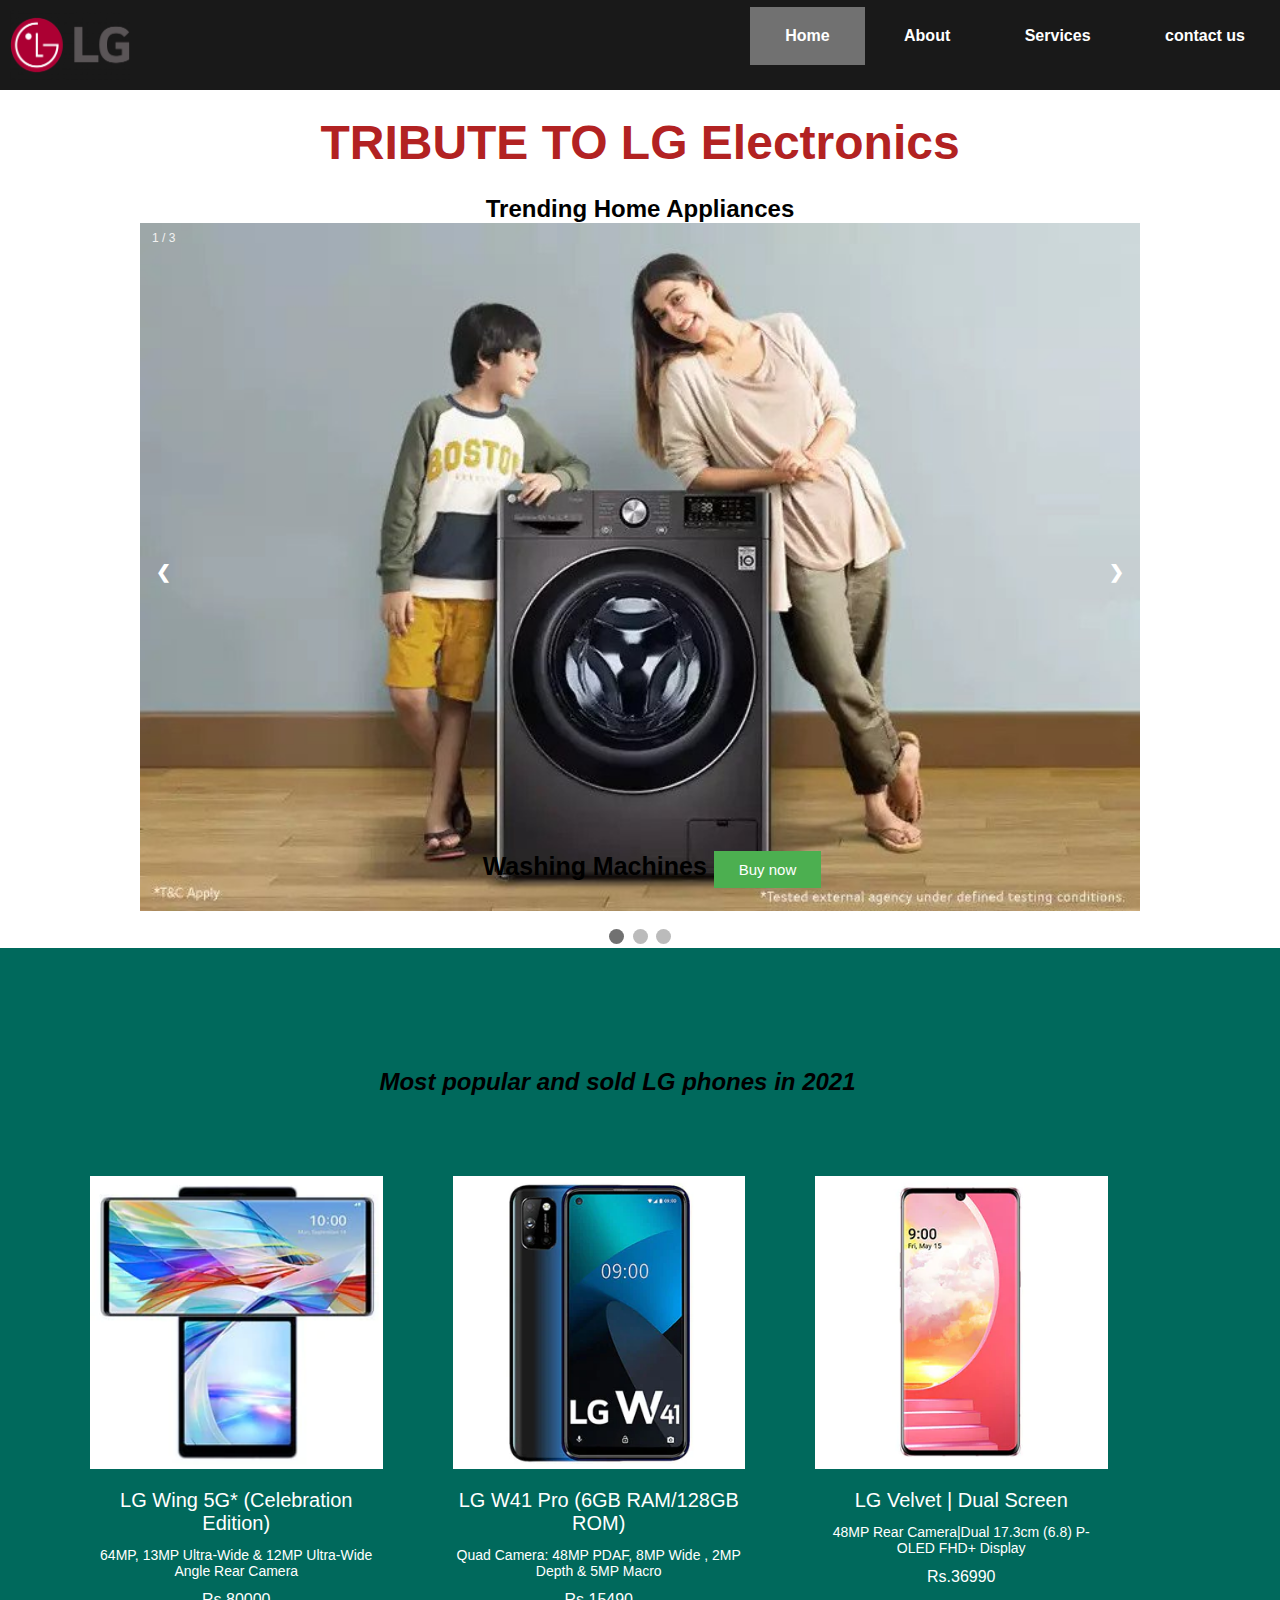
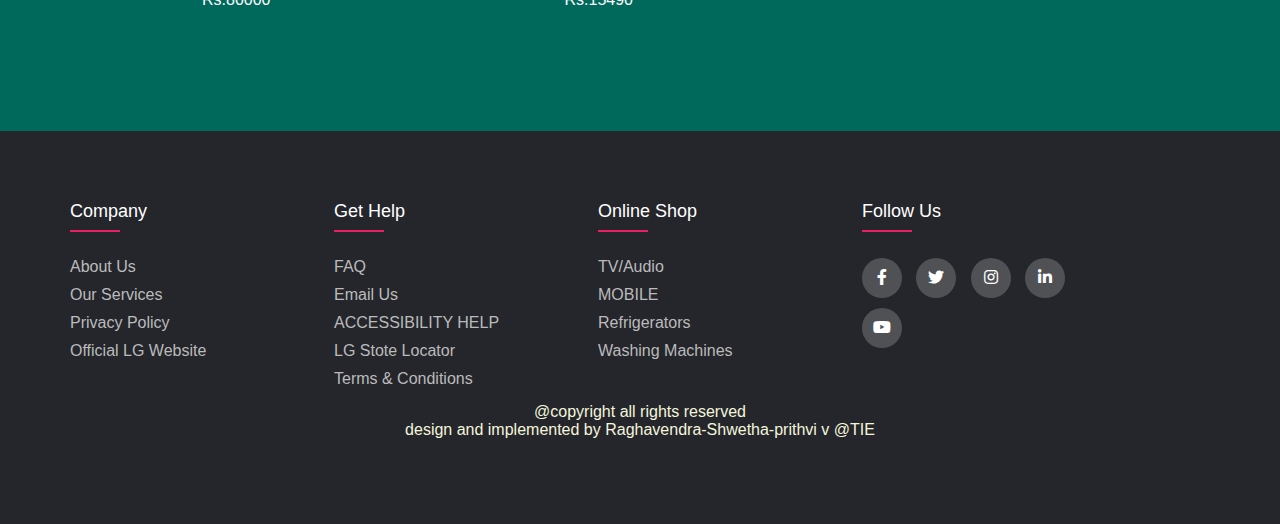
==== index.html @ 373dbb51 "First commit" ====
<!DOCTYPE html>
<html>
<head>
	<meta charset="UTF-8">
    <meta http-equiv="X-UA-Compatible" content="IE=edge">
    <meta name="viewport" content="width=device-width, initial-scale=1.0">
	<title>LG Electronics</title>
	<link rel="icon" href="images/titlelogo.png" type="image/x-icon">
	<link rel="stylesheet" type="text/css" href="css/lg.css">
	
	<script src="js/lg.js"></script>
	<link rel="stylesheet" type="text/css" href="https://cdnjs.cloudflare.com/ajax/libs/font-awesome/5.15.1/css/all.min.css">
	
	
</head>
<body>
	<nav>
		<div class="logo">
			<a href="https://www.lg.com/in"><img src="images/lglogo.png" alt="lg logo" width="120" height="70"></a>
		</div>
		<ul>
			<li class="active"><a href="index.html">Home</a></li>
			<li><a href="about.html">About</a></li>
			<li><a href="https://www.lg.com/in/service-india-app">Services</a></li>
			<li><a href="https://www.lg.com/in/whatsapp-opt-in">contact us</a></li>
		</ul>
	</nav>
	<div class="headline">
		<h1> TRIBUTE TO   LG Electronics</h1>
	</div>
	
     <h2 style="text-align: center;">Trending Home Appliances</h2>
	<div class="slideshow-container">

		<div class="mySlides fade">
		  <div class="numbertext">1 / 3</div>
		  <img id="slide1" src="images/slide-1.jpg" style="width:100%; ">
		  <div class="text">Washing Machines <button id="btnlink" onclick="window.location.href='//www.lg.com/in/washing-machines?obsOnly=Y';">Buy now</button></div>
		</div>
		
		<div class="mySlides fade">
		  <div class="numbertext">2 / 3</div>
		  <img src="images/slide-2.jpg" style="width:1000px; height: 660;">
		  <div class="text">Refrigerators<button  id="btnlink" onclick="window.location.href='//www.lg.com/in/double-door-refrigerators';">Buy Now</button></div>
		</div>
		
		<div class="mySlides fade">
		  <div class="numbertext">3 / 3</div>
		  <img src="images/slide-3.jpg" style="width:100%">
		  <div class="text">Styler S3RF - Refresh and sanitize garments in minutes<button  id="btnlink" onclick="window.location.href='//www.lg.com/in/styler/lg-s3rf';">Buy Now</button></div>
		</div>
		
		<a class="prev" onclick="plusSlides(-1)">&#10094;</a>
		<a class="next" onclick="plusSlides(1)">&#10095;</a>
		
		</div>
		<br>
		
		<div style="text-align:center">
		  <span class="dot" onclick="currentSlide(1)"></span> 
		  <span class="dot" onclick="currentSlide(2)"></span> 
		  <span class="dot" onclick="currentSlide(3)"></span> 
		</div>

		<script>
			var slideIndex = 1;
			showSlides(slideIndex);
			
			function plusSlides(n) {
			  showSlides(slideIndex += n);
			}
			
			function currentSlide(n) {
			  showSlides(slideIndex = n);
			}
			
			function showSlides(n) {
			  var i;
			  var slides = document.getElementsByClassName("mySlides");
			  var dots = document.getElementsByClassName("dot");
			  if (n > slides.length) {slideIndex = 1}    
			  if (n < 1) {slideIndex = slides.length}
			  for (i = 0; i < slides.length; i++) {
				  slides[i].style.display = "none";  
			  }
			  for (i = 0; i < dots.length; i++) {
				  dots[i].className = dots[i].className.replace(" active", "");
			  }
			  slides[slideIndex-1].style.display = "block";  
			  dots[slideIndex-1].className += " active";
			}
			</script>

	
   



	
	<div class="product-list">
		<h2>Most popular and sold LG phones in 2021</h2>
		<div class="container">
			<div class="row">
				<!-- Item -->
				<div class="item">
					<div class="product">
						<div class="product-thumb">
							 <img src="images/wing-1.webp" class="pro-thumb-img" alt="product">
   
							<div class="product-styles">
								<span class="active-style" data-image="images/wing-1.webp" style="background-color:#8e5248"></span>
								<span class="" data-image="images/w41-2.webp" style="background-color:#5f89bb"></span>
								<span class="" data-image="images/velvet-3.webp" style="background-color:#b79b98"></span>
								</span>
							</div>
   
							 <div class="product-button">
								 <a href="https://www.lg.com/in/mobile-phones/lg-lmf100emw-wing-5g" title="buy now">
									 <i class="fa fa-eye"></i>
								 </a>
								 
							 </div>
						</div>
						<div class="product-info">
							<h3 class="product-name">
								LG Wing 5G* (Celebration Edition)
							</h3>
							<p class="product-cat">64MP, 13MP Ultra-Wide & 12MP Ultra-Wide Angle Rear Camera</p>
							<p class="product-price">Rs.80000</p>
						</div>
					</div>
				</div>
				<!-- Item End -->
				<!-- Item -->
				<div class="item">
					<div class="product">
						<div class="product-thumb">
							 <img src="images/w41-2.webp" class="pro-thumb-img" alt="product">
   
							<div class="product-styles">
								<span class="active-style" data-image="images/wing-1.webp" style="background-color:#8e5248"></span>
								<span class="" data-image="images/w41-2.webp" style="background-color:#5f89bb"></span>
								<span class="" data-image="images/velvet-3.webp" style="background-color:#b79b98"></span>
								</span>
							</div>
   
							 <div class="product-button">
								 <a href="https://www.lg.com/in/mobile-phones/lg-lmk610im-pro#none" title="buy now">
									 <i class="fa fa-eye"></i>
								 </a>
								 
							 </div>
						</div>
						<div class="product-info">
							<h3 class="product-name">
								LG W41 Pro (6GB RAM/128GB ROM)
							</h3>
							<p class="product-cat">Quad Camera: 48MP PDAF, 8MP Wide , 2MP Depth & 5MP Macro</p>
							<p class="product-price">Rs.15490</p>
						</div>
					</div>
				</div>
				<!-- Item End -->
				<!-- Item -->
				<div class="item">
					<div class="product">
						<div class="product-thumb">
							 <img src="images/velvet-3.webp" class="pro-thumb-img" alt="product">
   
							<div class="product-styles">
								<span class="active-style" data-image="images/wing-1.webp" style="background-color:#8e5248"></span>
								<span class="" data-image="images/w41-2.webp" style="background-color:#5f89bb"></span>
								<span class="" data-image="images/velvet-3.webp" style="background-color:#b79b98"></span>
								</span>
							</div>
   
							 <div class="product-button">
								 <a href="https://www.lg.com/in/mobile-phones/lg-lmg910emw-black" title="buy now">
									 <i class="fa fa-eye"></i>
								 </a>
								 
							 </div>
						</div>
						<div class="product-info">
							<h3 class="product-name">
								LG Velvet | Dual Screen
							</h3>
							<p class="product-cat">48MP Rear Camera|Dual 17.3cm (6.8) P-OLED FHD+ Display</p>
							<p class="product-price">Rs.36990</p>
						</div>
					</div>
				</div>
				<!-- Item End -->
				<!-- Item -->
				
			</div>
		</div>
	</div>
    
   
   
   

	<footer class="footer">
		<div class="container">
			<div class="row">
				<div class="footer-col">
					<h4>company</h4>
					<ul>
						<li><a href="about.html">about us</a></li>
						<li><a href="https://www.lg.com/in/service-india-app">our services</a></li>
						<li><a href="https://www.lg.com/in/privacy">privacy policy</a></li>
						<li><a href="https://www.lg.com/in">Official LG website</a></li>
					</ul>
				</div>
				<div class="footer-col">
					<h4>get help</h4>
					<ul>
						<li><a href="https://www.lg.com/in/faqs">FAQ</a></li>
						<li><a href="https://www.lg.com/in/support/email">Email us</a></li>
						<li><a href="https://www.lg.com/in/webaccessibility">ACCESSIBILITY HELP</a></li>
						<li><a href="htps://www.lg.com/in/locate-storet">LG Stote locator</a></li>
						<li><a href="https://www.lg.com/in/terms-conditions">Terms & conditions</a></li>
					</ul>
				</div>
				<div class="footer-col">
					<h4>online shop</h4>
					<ul>
						<li><a href="https://www.lg.com/in/tv-audio">TV/Audio</a></li>
						<li><a href="https://www.lg.com/in/mobile">MOBILE</a></li>
						<li><a href="https://www.lg.com/in/refrigerators">Refrigerators</a></li>
						<li><a href="https://www.lg.com/in/washing-machines">Washing Machines</a></li>
					</ul>
				</div>
				<div class="footer-col">
					<h4>follow us</h4>
					<div class="social-links">
						<a href="https://www.facebook.com/LGIndiaPage/"><i class="fab fa-facebook-f"></i></a>
						<a href="https://twitter.com/LGIndia?ref_src=twsrc%5Egoogle%7Ctwcamp%5Eserp%7Ctwgr%5Eauthor"><i class="fab fa-twitter"></i></a>
						<a href="https://www.instagram.com/lg_india/?hl=en"><i class="fab fa-instagram"></i></a>
						<a href="https://www.linkedin.com/company/lg-electronics/?originalSubdomain=in"><i class="fab fa-linkedin-in"></i></a>
						<a href="https://www.youtube.com/channel/UCTPlNEVhogn_t03OSP2tyXg"><i class="fab fa-youtube"></i></a>
					</div>
				</div>
			</div>
		</div>
		<div style="text-align: center; padding: 15px; color: beige;" >
			<p>@copyright all rights reserved</p>
			<P>design and implemented by Raghavendra-Shwetha-prithvi v @TIE</P> 
			</div>
   </footer>

	
		
		


	                        
</body>
</html>
---- css/lg.css ----
*{
	margin: 0;
	padding: 0;
	font-family: 'Lucida Sans', 'Lucida Sans Regular', 'Lucida Grande', 'Lucida Sans Unicode', Geneva, Verdana, sans-serif
}
body{
	width: 100%;
	height: 100vh;
	background-size: cover;
	background-position: center;
	background-repeat: no-repeat;
	background-image: url("https://image.freepik.com/free-photo/old-camera-notebook-laptop-with-blue-pencil-cup-cappuccino-white-background_23-2147979092.jpg");
	
	
}
.headline h1{
	text-align: center;
	text-decoration: none;
	font-size: 3em;
	font-family:'Franklin Gothic Medium', 'Arial Narrow', Arial, sans-serif;

}


nav{
	width: 100%;
	background-color: rgb(0, 0,0,0.9);
	overflow: hidden;
}
nav ul{
	list-style-type: none;
	float: right;
	margin-top: 7px;
}
nav ul li{
	display: inline-block;

}
nav ul li a{
	text-decoration: none;
	padding: 20px 35px;
	text-align: center;
	color: #fff;
	display: block;
	font-weight: 700;
}
.logo{
	float: left;
	padding: 10px;
}
div h1{
	text-align: center;
	padding: 25px ;
    color: firebrick;
}


/*syles for about page*/
.about p{
	text-align: justify;
	text-indent: 20px;
	padding: 15px;
	margin: 20px;
	padding-bottom: 0;
	display: block;

}
.about h2{
	text-align: center;
	font-size: 1.8em;
	font-family:Georgia, 'Times New Roman', Times, serif;
}
.about h3{
	text-align: center;
	font-size: 25px;
	
}




/*  Styles for footer    */


@import url('https://fonts.googleapis.com/css2?family=Poppins:wght@300;400;500;600;700&display=swap');

.container{
	max-width: 1170px;
	margin:auto;
}
.row{
	display: flex;
	flex-wrap: wrap;
}
ul{
	list-style: none;
}
.footer{
	background-color: #24262b;
    padding: 70px 0;
}
.footer-col{
   width: 20%;
   padding: 0 15px;
}
.footer-col h4{
	font-size: 18px;
	color: #ffffff;
	text-transform: capitalize;
	margin-bottom: 36px;
	font-weight: 500;
	position: relative;
}
.footer-col h4::before{
	content: '';
	position: absolute;
	left:0;
	bottom: -10px;
	background-color: #e91e63;
	height: 2px;
	box-sizing: border-box;
	width: 50px;
}
.footer-col ul li:not(:last-child){
	margin-bottom: 10px;
}
.footer-col ul li a{
	font-size: 16px;
	text-transform: capitalize;
	color: #ffffff;
	text-decoration: none;
	font-weight: 300;
	color: #bbbbbb;
	display: block;
	transition: all 0.3s ease;
}
.footer-col ul li a:hover{
	color: #ffffff;
	padding-left: 8px;
}
.footer-col .social-links a{
	display: inline-block;
	height: 40px;
	width: 40px;
	background-color: rgba(255,255,255,0.2);
	margin:0 10px 10px 0;
	text-align: center;
	line-height: 40px;
	border-radius: 50%;
	color: #ffffff;
	transition: all 0.5s ease;
}
.footer-col .social-links a:hover{
	color: #24262b;
	background-color: #ffffff;
}

/*responsive*/
@media(max-width: 767px){
  .footer-col{
    width: 50%;
    margin-bottom: 30px;
}
}
@media(max-width: 574px){
  .footer-col{
    width: 100%;
}
}




/* css code for card    */
.product-list{
	padding:60px 25px;
	min-height: 100px;
	background-color:#00695C;
}
.product-list h2{
	text-align: center;
	padding: 60px 70px 80px 25px;
	font-style: italic;
}

.product-list .item{
	flex-basis: 25%;
	max-width: 25%;
	padding:0 35px;
	margin-bottom: 50px; 
}
.product-list .product .product-thumb img{
	width: 100%;
	display: block;
}
.product-list .product .product-thumb{
	position: relative;
	overflow: hidden;
}
.product-list .product .product-thumb .product-button{
	/*background-color: red;*/
	position: absolute;
	left:0;
	bottom:15px;
	width: 100%;
	text-align: center;
	transition: all .5s ease;
	transform: translateY(100%);
	opacity:0;
	z-index:10;
}
.product-list .product:hover .product-thumb .product-button{
	opacity: 1;
	transform: translateY(0%);
}
.product-list .product .product-thumb .product-button a{
	display: inline-block;
	height: 40px;
	width: 40px;
	border:1px solid #111111;
	background-color: #ffffff;
	text-align:center;
	transition: all .5s ease;
}
.product-list .product .product-thumb .product-button a .fa{
	line-height: 38px;
	color:#111111;
	transition: all .5s ease;
}
.product-list .product .product-thumb .product-button a:hover{
	background-color: #111111;
}
.product-list .product .product-thumb .product-button a:hover .fa{
	color:#ffffff;
}
.product-list .product .product-thumb .product-styles{
	position: absolute;
	top:15px;
	right:15px;
	z-index:10;
	opacity:0;
	transition: opacity .5s ease;
}
.product-list .product:hover .product-thumb .product-styles{
	opacity: 1;
}
.product-list .product .product-thumb .product-styles span{
	height: 10px;
	width: 10px;
	display: block;
	margin-bottom: 9px;
	border-radius: 50%;
	cursor: pointer;
	position: relative;
}
.product-list .product .product-thumb .product-styles span.active-style::before{
	content: '';
	position: absolute;
	box-sizing: border-box;
	height: 16px;
	width: 16px;
	border:1px solid #111111;
	left:0;
	top:0;
	margin-left:-3px;
	margin-top: -3px;
	border-radius: 50%;
}
.product-list .product .product-info{
	text-align: center;
}

.product-list .product .product-info .product-name{
	color:#ffffff;
	margin:20px 0 10px;
	font-size: 20px;
	font-weight: 500;
}
.product-list .product .product-info .product-cat{
	color:#ffffff;
	margin:12px 0 12px;
	font-size: 14px;
	font-weight: 400;
}
.product-list .product .product-info .product-price{
	color:#ffffff;
	margin:12px 0 12px;
	font-size: 16px;
	font-weight: 500;
}


/*responsive*/

@media(max-width: 991px){
	.product-list .item {
    flex-basis: 50%;
    max-width: 50%;
}
}
@media(max-width: 575px){
	.product-list .item {
    flex-basis: 100%;
    max-width: 100%;
}
}




/*  css style code for home slide*/
.mySlides {display: none}
img {vertical-align: middle;}

/* Slideshow container */
.slideshow-container {
  max-width: 1000px;
  position: relative;
  margin: auto;
}

/* Next & previous buttons */
.prev, .next {
  cursor: pointer;
  position: absolute;
  top: 50%;
  width: auto;
  padding: 16px;
  margin-top: -22px;
  color: white;
  font-weight: bold;
  font-size: 18px;
  transition: 0.6s ease;
  border-radius: 0 3px 3px 0;
  user-select: none;
}

/* Position the "next button" to the right */
.next {
  right: 0;
  border-radius: 3px 0 0 3px;
}

/* On hover, add a black background color with a little bit see-through */
.prev:hover, .next:hover {
  background-color: rgba(0,0,0,0.8);
}

/* Caption text */
.text {
  color:black;
  font-size: 25px;
  padding: 8px 12px;
  position: absolute;
  bottom: 15px;
  width: 100%;
  text-align: center;
  font-weight: 700;

}

#btnlink{
	background-color: #4CAF50; /* Green */
  border: none;
  color: white;
  padding: 10px 25px;
  text-align: center;
  text-decoration: none;
  display: inline-block;
  font-size: 15px;
  cursor: pointer;

}

/* Number text (1/3 etc) */
.numbertext {
  color: #f2f2f2;
  font-size: 12px;
  padding: 8px 12px;
  position: absolute;
  top: 0;
}

/* The dots/bullets/indicators */
.dot {
  cursor: pointer;
  height: 15px;
  width: 15px;
  margin: 0 2px;
  background-color: #bbb;
  border-radius: 50%;
  display: inline-block;
  transition: background-color 0.6s ease;
}

.active, .dot:hover {
  background-color: #717171;
}

/* Fading animation */
.fade {
  -webkit-animation-name: fade;
  -webkit-animation-duration: 1.5s;
  animation-name: fade;
  animation-duration: 1.5s;
}

@-webkit-keyframes fade {
  from {opacity: .4} 
  to {opacity: 1}
}

@keyframes fade {
  from {opacity: .4} 
  to {opacity: 1}
}

/* On smaller screens, decrease text size */
@media only screen and (max-width: 300px) {
  .prev, .next,.text {font-size: 11px}
}



/* css style for moreinfo page */
.resions 
{
	text-align: center;
}

.list ol
{	
	margin: 50px;
	padding:10px;
}
.list ol li
{
	padding: 10px;
}


.btnforinfo button{
	
  padding: 14px 40px;
  margin-left: 35%;
  margin-bottom: 20px;
  cursor: pointer;
  background-color: #4CAF50; /* Green */
  border: none;
  color: white;
  text-align: center;
  text-decoration: none;
  display: inline-block;
  font-size: 15px;
  


}
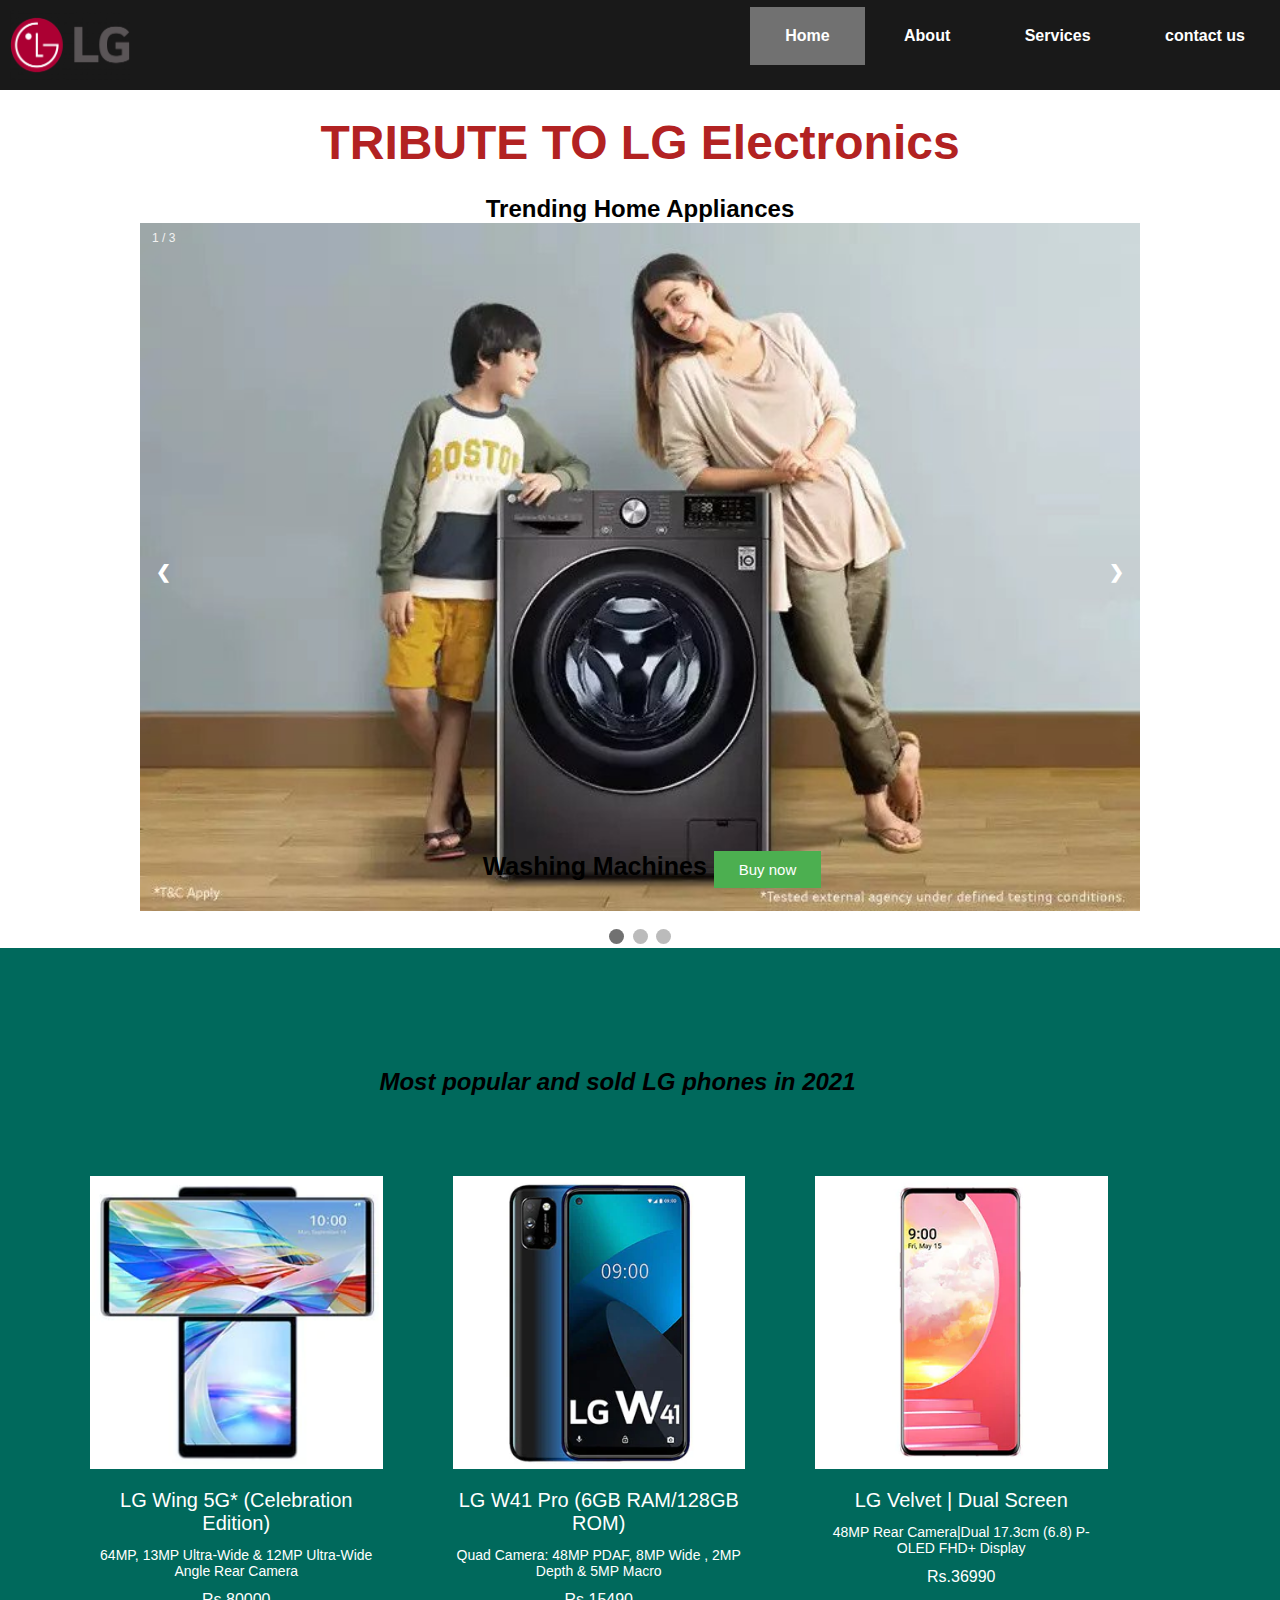
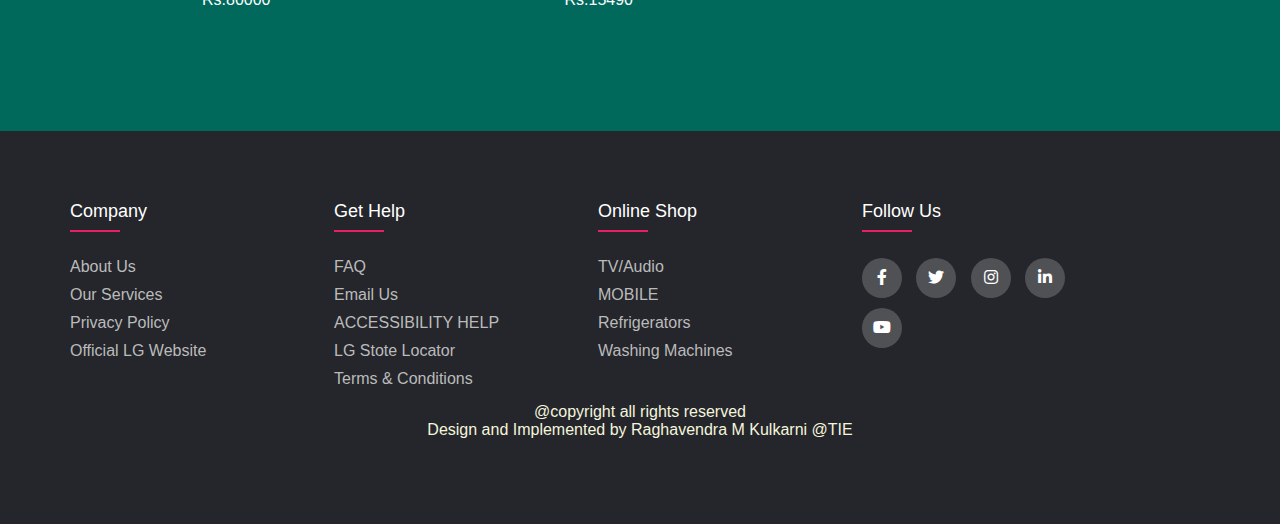
==== commit 5f8bc54f: "Update index.html" ====
--- a/index.html
+++ b/index.html
@@ -246,7 +246,7 @@
 		</div>
 		<div style="text-align: center; padding: 15px; color: beige;" >
 			<p>@copyright all rights reserved</p>
-			<P>design and implemented by Raghavendra-Shwetha-prithvi v @TIE</P> 
+			<P>Design and Implemented by Raghavendra M Kulkarni @TIE</P> 
 			</div>
    </footer>
 
@@ -257,4 +257,4 @@
 
 	                        
 </body>
-</html>+</html>
